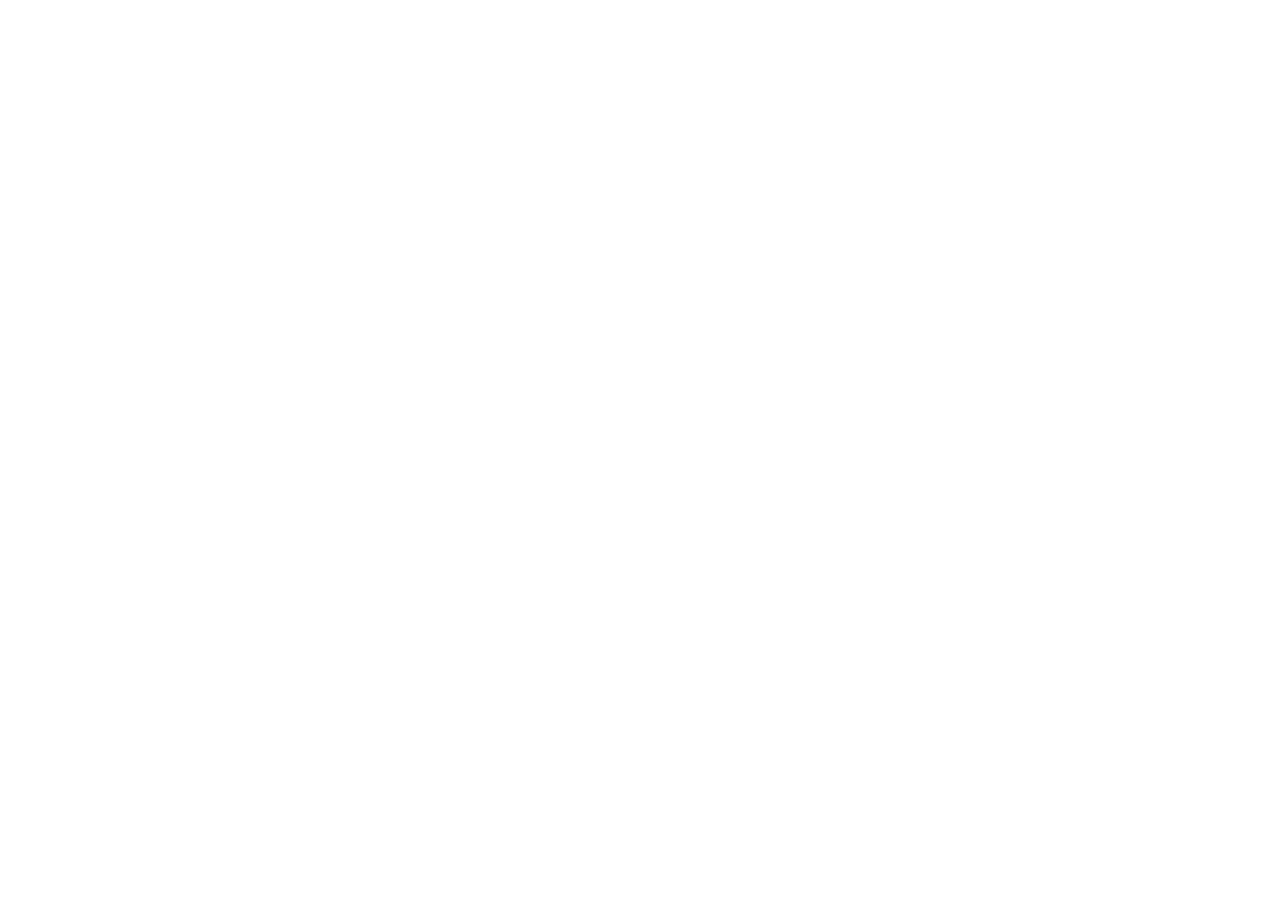
==== tweets.html @ 64a7fc1d "changes" ====
<!DOCTYPE html>
<html lang="en">
<head>
    <meta charset="UTF-8">
    <meta http-equiv="X-UA-Compatible" content="IE=edge">
    <meta name="viewport" content="width=device-width, initial-scale=1.0">
    <title>Tweets</title>
</head>
<body>
    
</body>
</html>
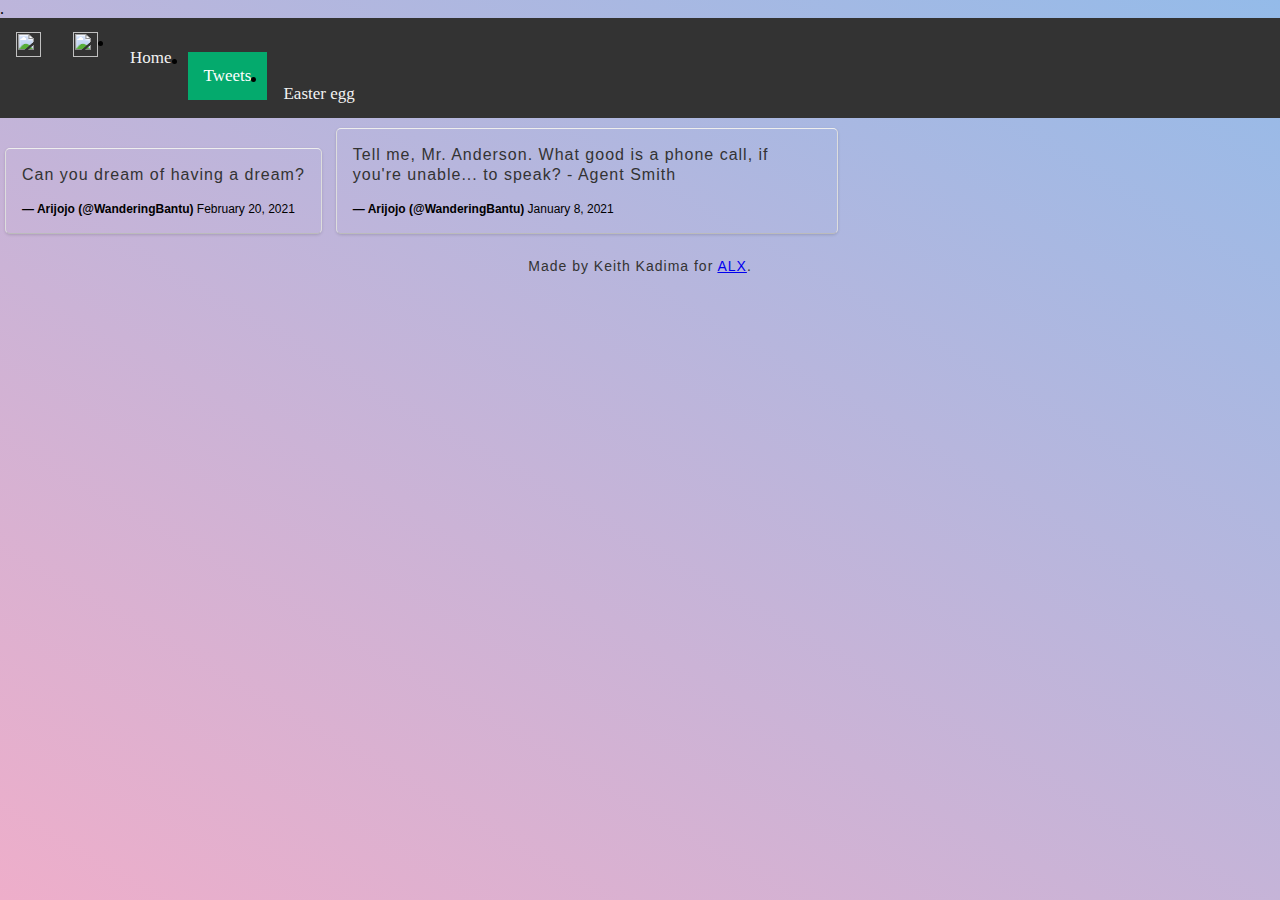
==== commit 029fe8a5: "final changes" ====
--- a/tweets.html
+++ b/tweets.html
@@ -4,9 +4,44 @@
     <meta charset="UTF-8">
     <meta http-equiv="X-UA-Compatible" content="IE=edge">
     <meta name="viewport" content="width=device-width, initial-scale=1.0">
+    <link href="https://alx-apply.hbtn.io/level2/school.css" rel="stylesheet">
+    <link rel="stylesheet" href="styles.css">
+    <script src="behavior.js"></script>.
     <title>Tweets</title>
 </head>
-<body>
+<body class="works_on_smartphone" style='max-width: 1500px;
+margin: auto;'>
+    <header>
+        <div class="topnav">
+            <div class="right">
+                <a href="https://linkedin.com/in/kadimakeith" target='_blank'><img style='width:25px; height:25px' src="https://ricardoreadingmouse.com.au/wp-content/uploads/2018/04/linkedin-logo-copy.png" alt=""></a>
+                <a href="https://twitter.com/WanderingBantu"><img style='width:25px; height:25px' src='https://androidgram.com/wp-content/uploads/2021/03/twitter-logo-high-e1477757975960.jpg' alt=""></a>
+            </div>
+            
+            <ul>
+              <li><a href="/index.html">Home</a></li>
+              <li><a class="active" href="tweets.html">Tweets</a></li>
+              <li><a href="/fun.html">Easter egg</a></li>
+            </ul>
+          </div>
+
+    </header>
+
+    <main>
+        <article>
+            <blockquote class="twitter-tweet" data-theme="dark"><p lang="en" dir="ltr">Can you dream of having a dream?</p>&mdash; Arijojo (@WanderingBantu) <a href="https://twitter.com/WanderingBantu/status/1363068981368733702?ref_src=twsrc%5Etfw">February 20, 2021</a></blockquote>
+            <script async src="https://platform.twitter.com/widgets.js" charset="utf-8"></script>
+
+            <blockquote class="twitter-tweet" data-theme="light"><p lang="en" dir="ltr">Tell me, Mr. Anderson. What good is a phone call, if you&#39;re unable... to speak? - Agent Smith</p>&mdash; Arijojo (@WanderingBantu) <a href="https://twitter.com/WanderingBantu/status/1347590649625894913?ref_src=twsrc%5Etfw">January 8, 2021</a></blockquote>
+            <script async src="https://platform.twitter.com/widgets.js" charset="utf-8"></script>
+        </article>
+         
+
+    </main>
+
+    <footer>
+        <p>Made by Keith Kadima for <a href="https://alx-apply.hbtn.io" target="_blank">ALX</a>.</p>
+    </footer>
+</body>
     
-</body>
 </html>--- a/styles.css
+++ b/styles.css
@@ -0,0 +1,185 @@
+html {
+	height: 100%;
+	width: 100%;	
+	background: rgb(238, 174, 202);
+	background: linear-gradient(
+		30deg,
+		rgba(238, 174, 202, 1) 0%,
+		rgba(148, 187, 233, 1) 100%
+	);
+}
+
+.mission-container{
+            
+    padding: 30px;
+    margin-top: 50px;
+    
+}
+.impact-container{
+    
+    padding: 30px;
+                
+}
+
+
+img{
+max-width: 100%;
+height: auto;
+}
+
+.goals-container{
+padding: 20px;
+}
+
+
+
+body {
+display: flex;
+flex-direction: column;
+margin:0;
+}
+
+main{
+display: flex;
+flex-direction: row;
+flex: auto;
+}
+
+article{
+flex: 2;
+overflow-y: auto
+}
+aside{
+flex: 1;
+margin-top: 110px;
+overflow-y: auto
+}
+
+h1 {
+font-family: 'Lato', sans-serif;
+font-weight:300;
+letter-spacing: 2px;
+font-size:48px;
+}
+p {
+font-family: 'Lato', sans-serif;
+letter-spacing: 1px;
+font-size:14px;
+color: #333333;
+}
+footer{
+    text-align: center;
+}
+
+
+.anim-typewriter{
+animation: typewriter 4s steps(44) 1s 1 normal both,
+         blinkTextCursor 500ms steps(44) infinite normal;
+}
+@keyframes typewriter{
+from{width: 0;}
+to{width: 8em;}
+}
+@keyframes blinkTextCursor{
+from{border-right-color: rgba(255,255,255,.75);}
+to{border-right-color: transparent;}
+}
+
+.line-1{
+
+margin: 0 auto;
+border-right: 2px solid rgba(255,255,255,.75);
+text-align: center;
+white-space: nowrap;
+overflow: hidden;
+transform: translateY(-50%);    
+}
+
+/* Add a black background color to the top navigation */
+.topnav {
+    background-color: #333;
+    overflow: hidden;
+  }
+  
+  /* Style the links inside the navigation bar */
+  .topnav a {
+    float: left;
+    color: #f2f2f2;
+    text-align: center;
+    padding: 14px 16px;
+    text-decoration: none;
+    font-size: 17px;
+  }
+  
+  /* Change the color of links on hover */
+  .topnav a:hover {
+    background-color: #ddd;
+    color: black;
+  }
+  
+  /* Add a color to the active/current link */
+  .topnav a.active {
+    background-color: #04AA6D;
+    color: white;
+  }
+
+blockquote.twitter-tweet {
+    display: inline-block;
+    font-family: "Helvetica Neue", Roboto, "Segoe UI", Calibri, sans-serif;
+    font-size: 12px;
+    font-weight: bold;
+    line-height: 16px;
+    border-color: #eee #ddd #bbb;
+    border-radius: 5px;
+    border-style: solid;
+    border-width: 1px;
+    box-shadow: 0 1px 3px rgba(0, 0, 0, 0.15);
+    margin: 10px 5px;
+    padding: 0 16px 16px 16px;
+    max-width: 468px;
+  }
+  
+  blockquote.twitter-tweet p {
+    font-size: 16px;
+    font-weight: normal;
+    line-height: 20px;
+  }
+  
+  blockquote.twitter-tweet a {
+    color: inherit;
+    font-weight: normal;
+    text-decoration: none;
+    outline: 0 none;
+  }
+  
+  blockquote.twitter-tweet a:hover,
+  blockquote.twitter-tweet a:focus {
+    text-decoration: underline;
+  }
+
+
+/*Shrinking for mobile*/
+@media (max-width: 768px) {
+.waves {
+height:40px;
+min-height:40px;
+}
+.content {
+height:30vh;
+}
+h1 {
+font-size:24px;
+}
+}
+@media (max-width: 400px) {
+.goals-container {
+display: flex;
+flex-direction: column;
+}
+.content {
+height:30vh;
+}
+h1 {
+font-size:24px;
+}
+}